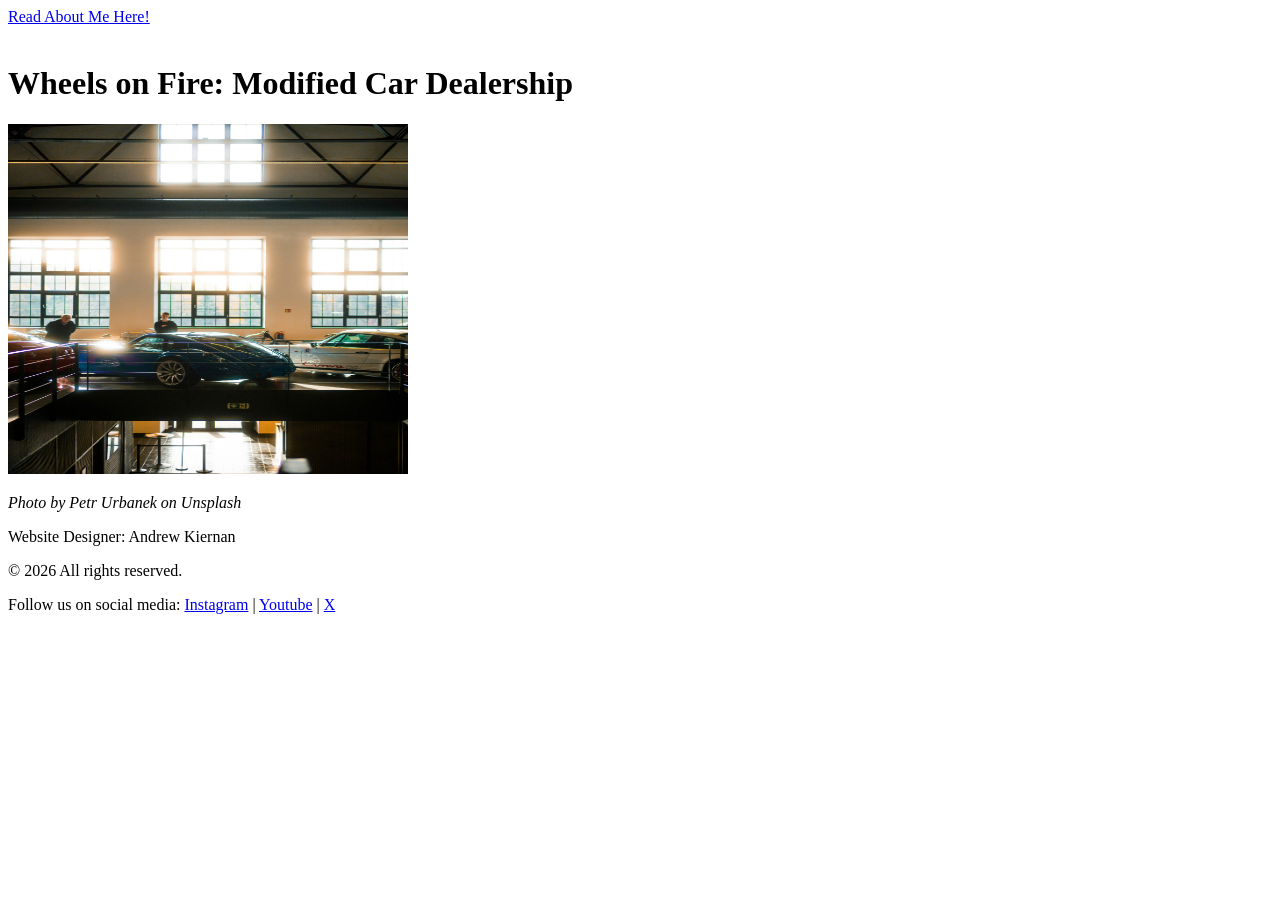
==== index.html @ 8dbf5162 "website v1 basic prototype for wheels on fire" ====
<!DOCTYPE html>
<html lang="en">
<head>
    <meta charset="UTF-8">
    <meta name="viewport" content="width=device-width, initial-scale=1.0">
    <link rel="stylesheet" href="style.css">
    <title> Wheeks On Fire </title>

</head>
<body>
    <header>

    </header>
    <nav>
        <a href="about.html"> Read About Me Here! </a>
    </nav>
    <br>
    <main>
        <h1> Wheels on Fire: Modified Car Dealership </h1>
        <img src="Mainpage.jpg" alt="Inside of Wheels On Fire" height="350px" width="400px"></img>
        <p> <i> Photo by Petr Urbanek on Unsplash </i></p>
    </main>

    <footer>
        <p> Website Designer: Andrew Kiernan </p>
        <p> &copy; 2026 <WheelsOnFire class="ltd"></WheelsOnFire> All rights reserved.</p>
        <p> Follow us on social media: <a href="#"> Instagram</a> | <a href="#"> Youtube</a> | <a href="#"> X</a> </p>
        <a></a>
    </footer>
    
</body>
</html>
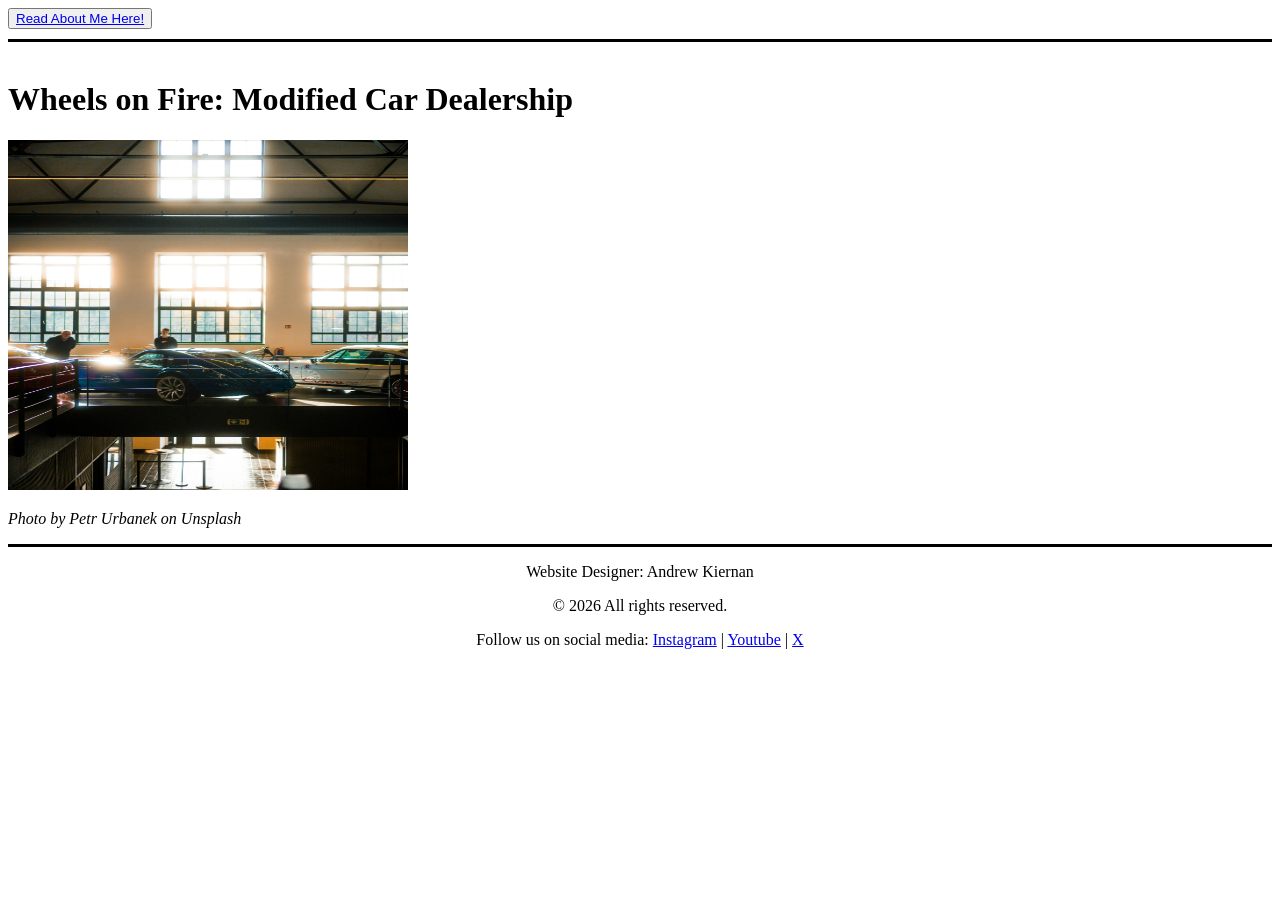
==== commit 1174092f: "Additional content added" ====
--- a/index.html
+++ b/index.html
@@ -12,7 +12,9 @@
 
     </header>
     <nav>
+        <button>
         <a href="about.html"> Read About Me Here! </a>
+        </button>
     </nav>
     <br>
     <main>
--- a/style.css
+++ b/style.css
@@ -0,0 +1,23 @@
+nav{
+    border-style: hidden;
+    border-bottom-style: solid;
+    padding-bottom: 10px;
+}
+
+img {
+    background-image: url("Mainpage.jpg")
+}
+
+a:visited{
+    color: #6e128c;
+}
+
+a:hover {
+    color: #6e128c;
+}
+
+footer{
+    border-style: hidden;
+    border-top-style: solid;
+    text-align: center;
+}
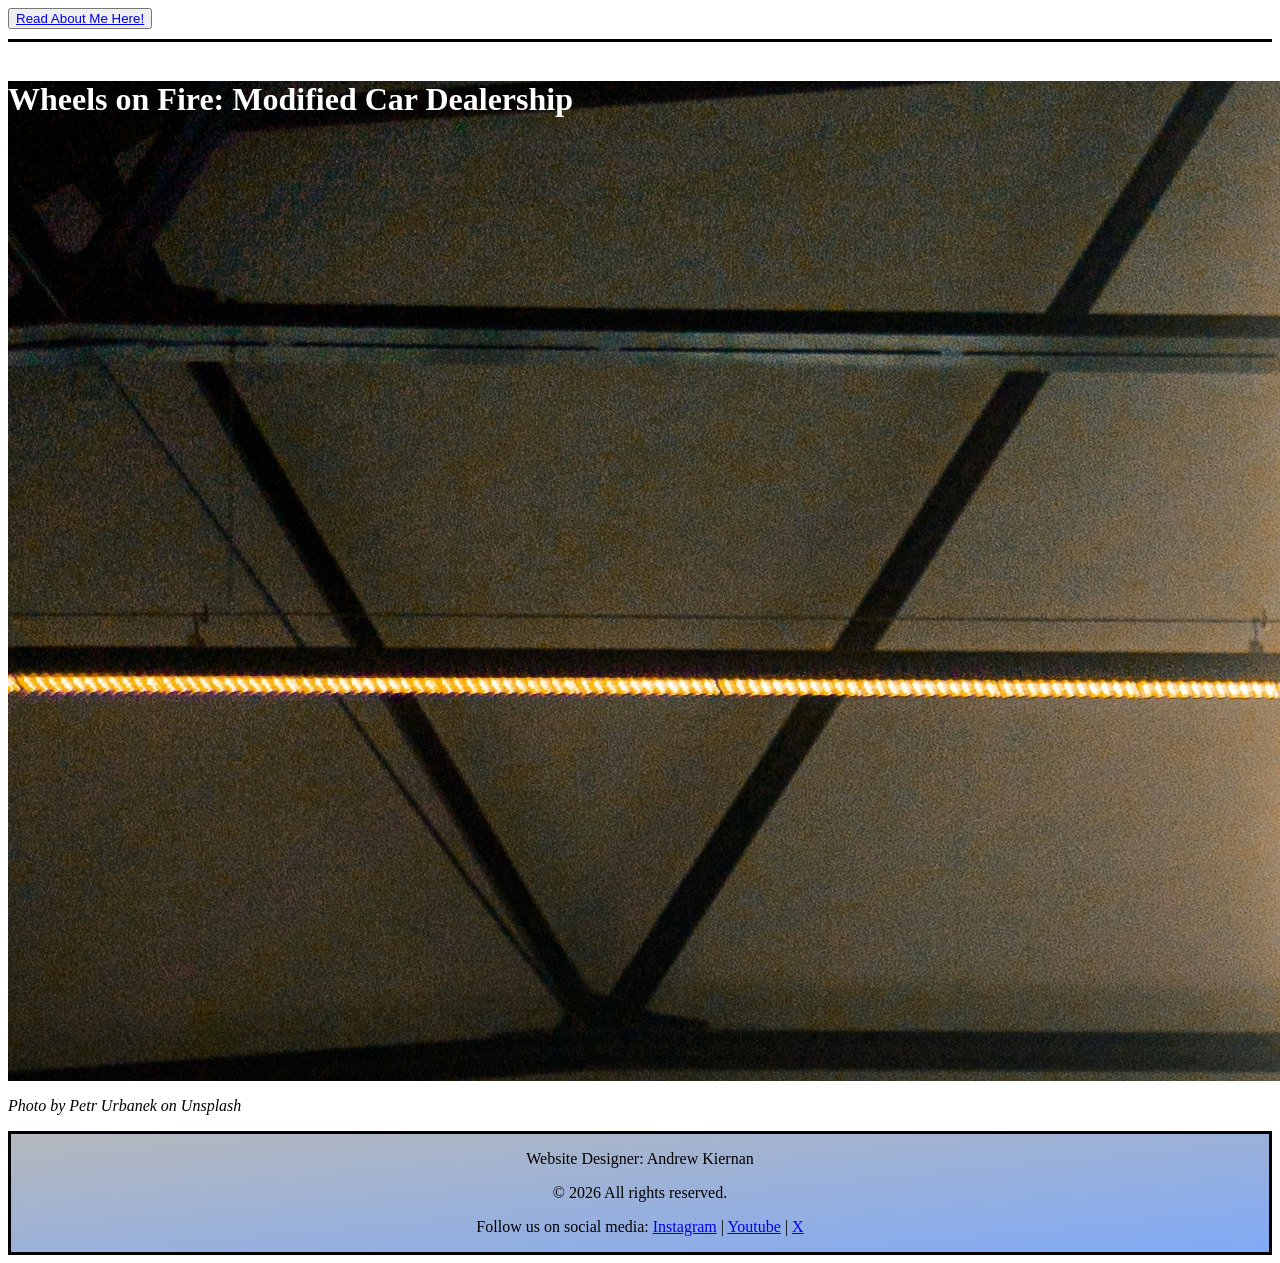
==== commit 9c9042af: "more hotfixes" ====
--- a/index.html
+++ b/index.html
@@ -19,9 +19,9 @@
     <br>
     <main>
         <h1> Wheels on Fire: Modified Car Dealership </h1>
-        <img src="Mainpage.jpg" alt="Inside of Wheels On Fire" height="350px" width="400px"></img>
-        <p> <i> Photo by Petr Urbanek on Unsplash </i></p>
+        <!---- <img src="Mainpage.jpg" alt="Inside of Wheels On Fire" height="650px" width="600px"></img> -->
     </main>
+    <p> <i> Photo by Petr Urbanek on Unsplash </i></p>
 
     <footer>
         <p> Website Designer: Andrew Kiernan </p>
--- a/style.css
+++ b/style.css
@@ -4,8 +4,14 @@
     padding-bottom: 10px;
 }
 
-img {
-    background-image: url("Mainpage.jpg")
+h1{
+    color:white;
+}
+
+main {
+    background-image: url("Mainpage.jpg");
+    height: 1000px;
+    width: 1500px;
 }
 
 a:visited{
@@ -17,7 +23,8 @@
 }
 
 footer{
-    border-style: hidden;
-    border-top-style: solid;
+    border-style: solid;
     text-align: center;
+    background-color: rgb(230, 227, 227);
+    background-image: linear-gradient(to bottom right, rgb(181, 184, 188), rgb(129, 170, 246));
 }
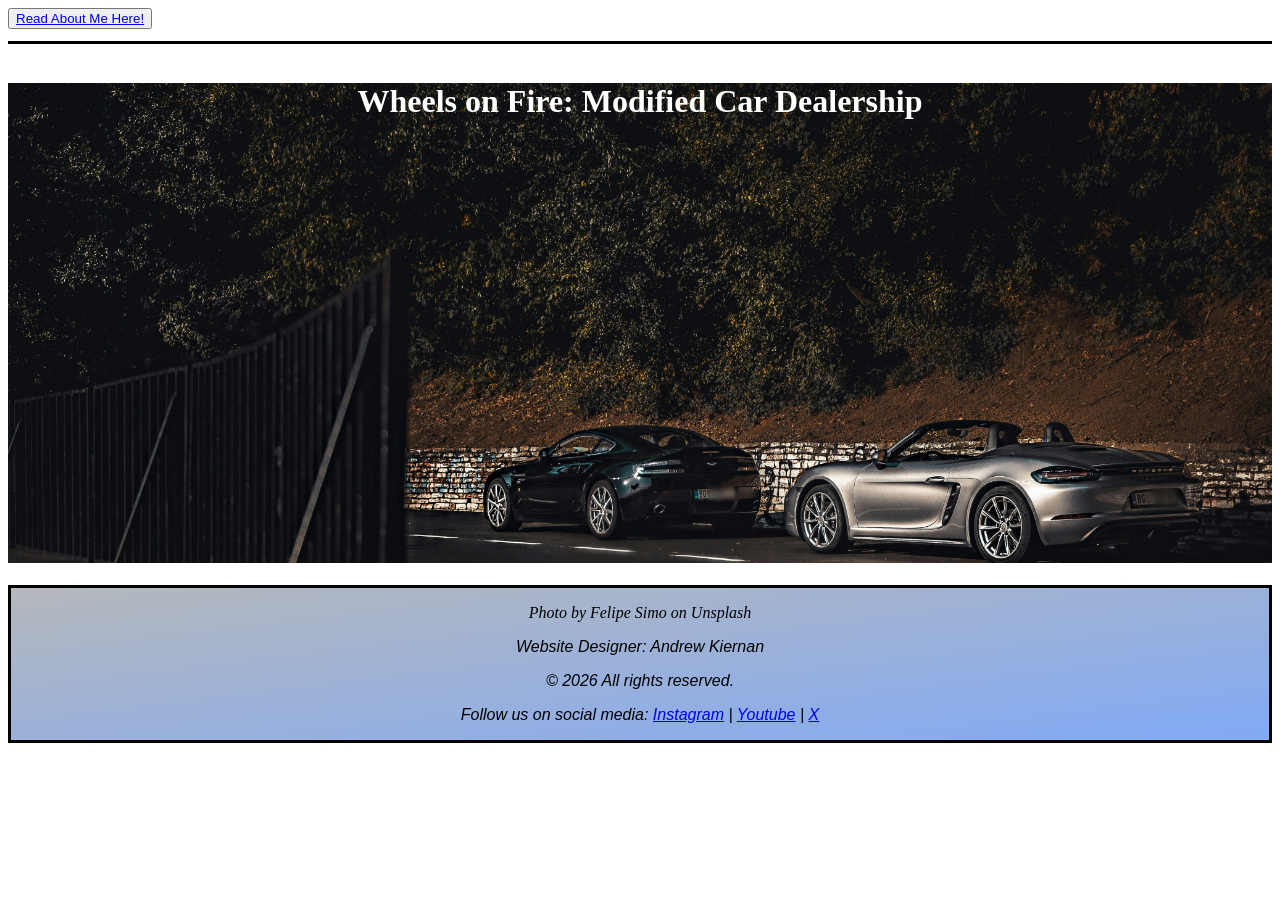
==== commit ffeefede: "fixes" ====
--- a/index.html
+++ b/index.html
@@ -18,15 +18,15 @@
     </nav>
     <br>
     <main>
-        <h1> Wheels on Fire: Modified Car Dealership </h1>
-        <!---- <img src="Mainpage.jpg" alt="Inside of Wheels On Fire" height="650px" width="600px"></img> -->
+        <h1 class="background-image"> Wheels on Fire: Modified Car Dealership </h1>
+       <!----- <img id="Banner" src="Mainpagev2.jpg" alt="Banner"></img> --->
     </main>
-    <p> <i> Photo by Petr Urbanek on Unsplash </i></p>
 
     <footer>
-        <p> Website Designer: Andrew Kiernan </p>
-        <p> &copy; 2026 <WheelsOnFire class="ltd"></WheelsOnFire> All rights reserved.</p>
-        <p> Follow us on social media: <a href="#"> Instagram</a> | <a href="#"> Youtube</a> | <a href="#"> X</a> </p>
+        <p> <i> Photo by Felipe Simo on Unsplash </i></p>
+        <p class="footertext"> Website Designer: Andrew Kiernan </p>
+        <p class="footertext"> &copy; 2026 <WheelsOnFire class="ltd"></WheelsOnFire> All rights reserved.</p>
+        <p class="footertext"> Follow us on social media: <a href="https://instagram.com"> Instagram</a> | <a href="https://youtube.com"> Youtube</a> | <a href="https://x.com"> X</a> </p>
         <a></a>
     </footer>
     
--- a/style.css
+++ b/style.css
@@ -1,17 +1,23 @@
 nav{
     border-style: hidden;
     border-bottom-style: solid;
-    padding-bottom: 10px;
+    padding-bottom: 12px;
 }
 
 h1{
-    color:white;
+    color:black;
+    z-index: 1;
 }
 
-main {
-    background-image: url("Mainpage.jpg");
-    height: 1000px;
-    width: 1500px;
+
+.background-image{
+    background-image: url('Mainpagev2.jpg');
+    background-size: cover;
+    height: 30rem;
+    width: auto;
+    background-repeat: 0;
+    color:white;
+    text-align: center;
 }
 
 a:visited{
@@ -27,4 +33,9 @@
     text-align: center;
     background-color: rgb(230, 227, 227);
     background-image: linear-gradient(to bottom right, rgb(181, 184, 188), rgb(129, 170, 246));
-}+}
+
+p.footertext{
+    font-family:Verdana, Geneva, Tahoma, sans-serif;
+    font-style:italic
+}
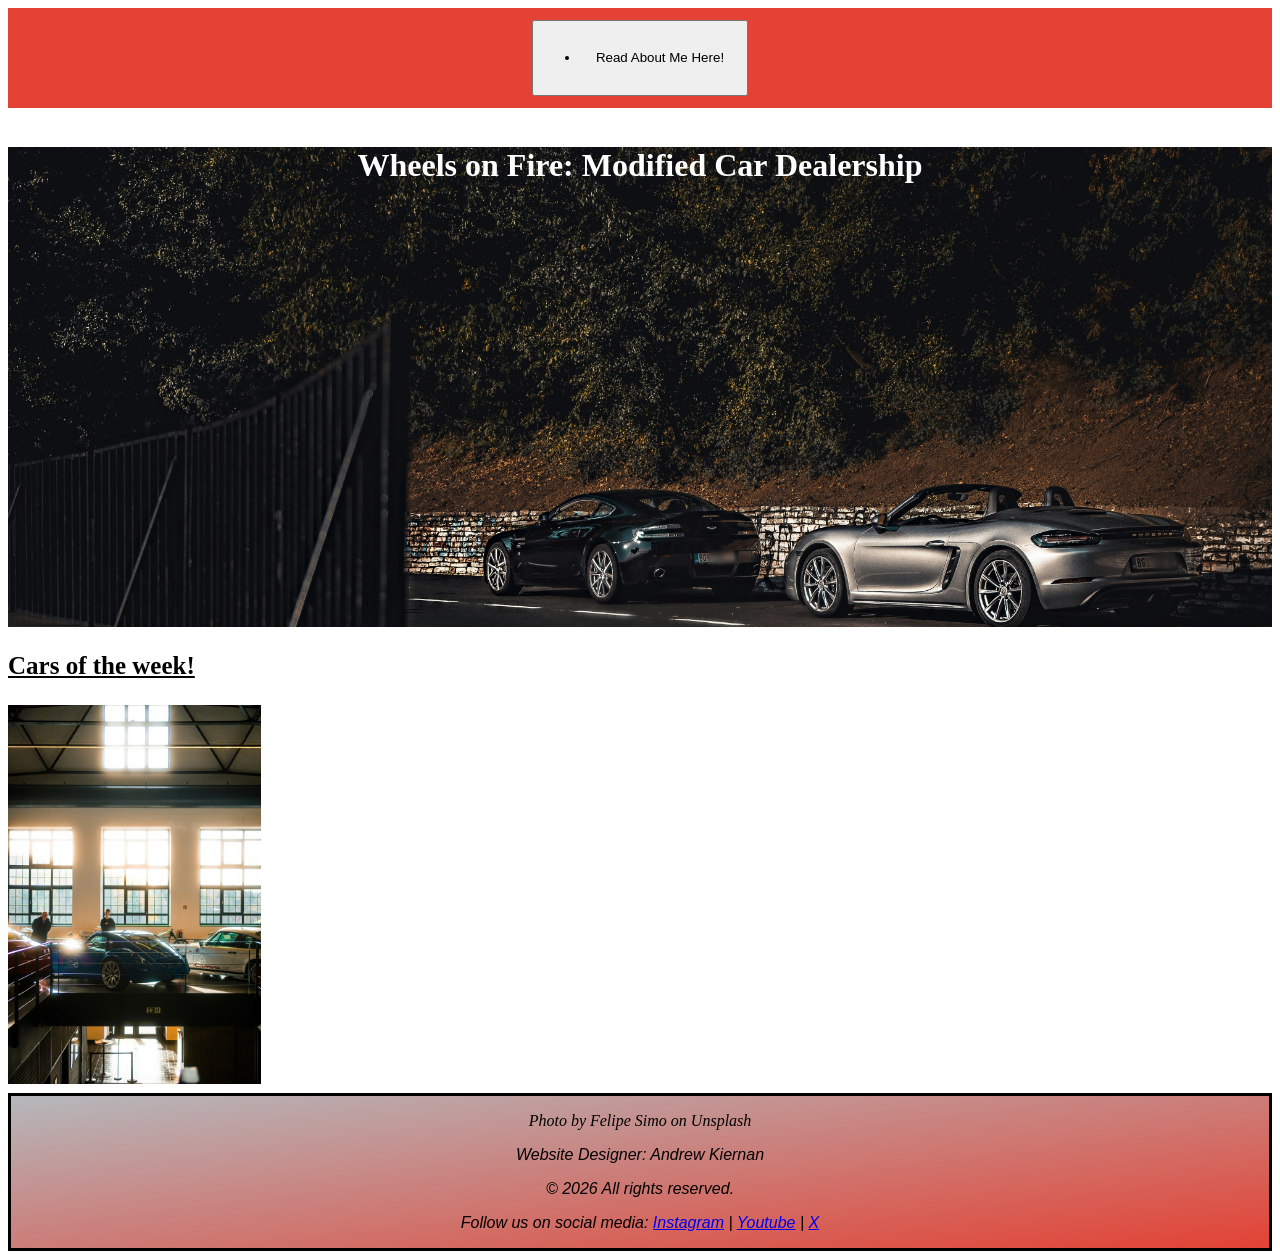
==== commit 037d59ef: "Fixing Bar + added content Fixing navigation bar + added content: car of the week > added navigation" ====
--- a/index.html
+++ b/index.html
@@ -13,7 +13,11 @@
     </header>
     <nav>
         <button>
-        <a href="about.html"> Read About Me Here! </a>
+            <ul>
+                <li>
+                    <a href="about.html"> Read About Me Here! </a>
+                </li>
+            </ul>
         </button>
     </nav>
     <br>
@@ -21,6 +25,9 @@
         <h1 class="background-image"> Wheels on Fire: Modified Car Dealership </h1>
        <!----- <img id="Banner" src="Mainpagev2.jpg" alt="Banner"></img> --->
     </main>
+
+    <p id="WeeklyCarText"> <b> <u> Cars of the week! </u> </b> </p>
+    <img src="Mainpage.jpg" alt="The Car of the Week" id="CarOfTheWeek">
 
     <footer>
         <p> <i> Photo by Felipe Simo on Unsplash </i></p>
--- a/style.css
+++ b/style.css
@@ -1,9 +1,3 @@
-nav{
-    border-style: hidden;
-    border-bottom-style: solid;
-    padding-bottom: 12px;
-}
-
 h1{
     color:black;
     z-index: 1;
@@ -32,10 +26,57 @@
     border-style: solid;
     text-align: center;
     background-color: rgb(230, 227, 227);
-    background-image: linear-gradient(to bottom right, rgb(181, 184, 188), rgb(129, 170, 246));
+    background-image: linear-gradient(to bottom right, rgb(181, 184, 188),  rgb(227, 66, 52));
 }
 
 p.footertext{
     font-family:Verdana, Geneva, Tahoma, sans-serif;
     font-style:italic
 }
+
+#CarOfTheWeek{
+    height: 20%;
+    width: 20%;
+    padding-bottom: 5px;
+}
+
+#WeeklyCarText{
+    font-size: 25px;
+}
+
+nav{
+    list-style-type: none;
+    margin: 0;
+    padding: 0;
+    overflow: hidden;
+    background-color:  rgb(227, 66, 52);
+    width: auto;
+}
+
+nav {
+    border-bottom: black;
+    padding-bottom: 0;
+    display: flex;
+    justify-content: space-evenly;
+    align-items: center;
+    min-height: 64px;
+    padding: 12px;
+    position: sticky;
+    top: 0;
+    z-index: 1000;
+    overflow: hidden;
+}
+
+ul li a {
+  display: block;
+  color: black;
+  text-align: left;
+  padding: 14px 16px;
+  text-decoration: none;
+  text-overflow: hidden; 
+  position: left;
+}
+
+ul li a:hover {
+  background-color: #d4d4d4;
+}
